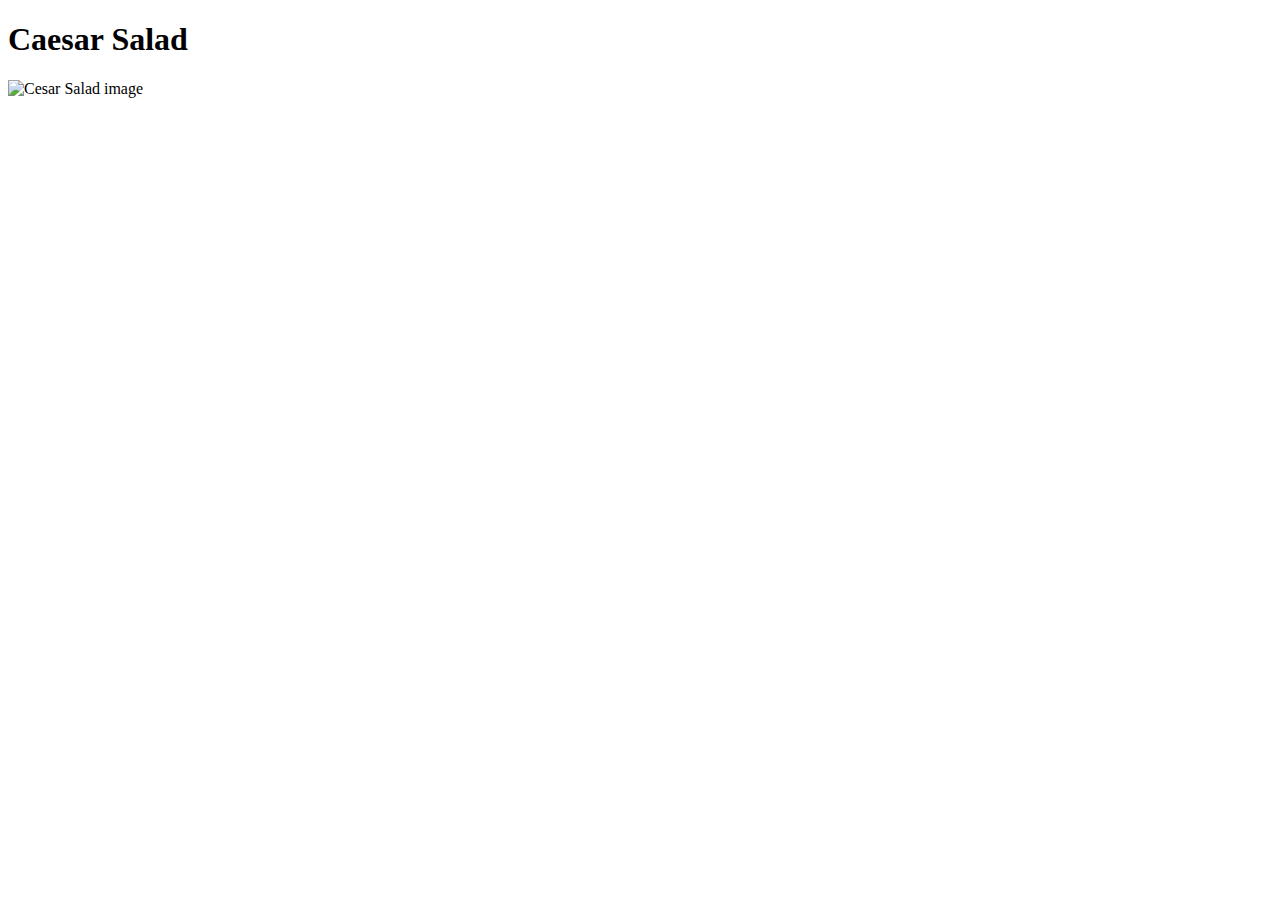
==== recipes/caesar_salad.html @ 97e37a6c "Fill content caesar_sald.html + grammar mistake cesar -> caesar" ====
<!DOCTYPE html>
<html lang="en">
<head>
    <meta charset="UTF-8">
    <meta http-equiv="X-UA-Compatible" content="IE=edge">
    <meta name="viewport" content="width=device-width, initial-scale=1.0">
    <title>Caesar Salad</title>
</head>
<body>
    <h1>Caesar Salad</h1>

    <img src="/images/cesar_salad.jpeg" alt="Cesar Salad image">

</body>
</html>
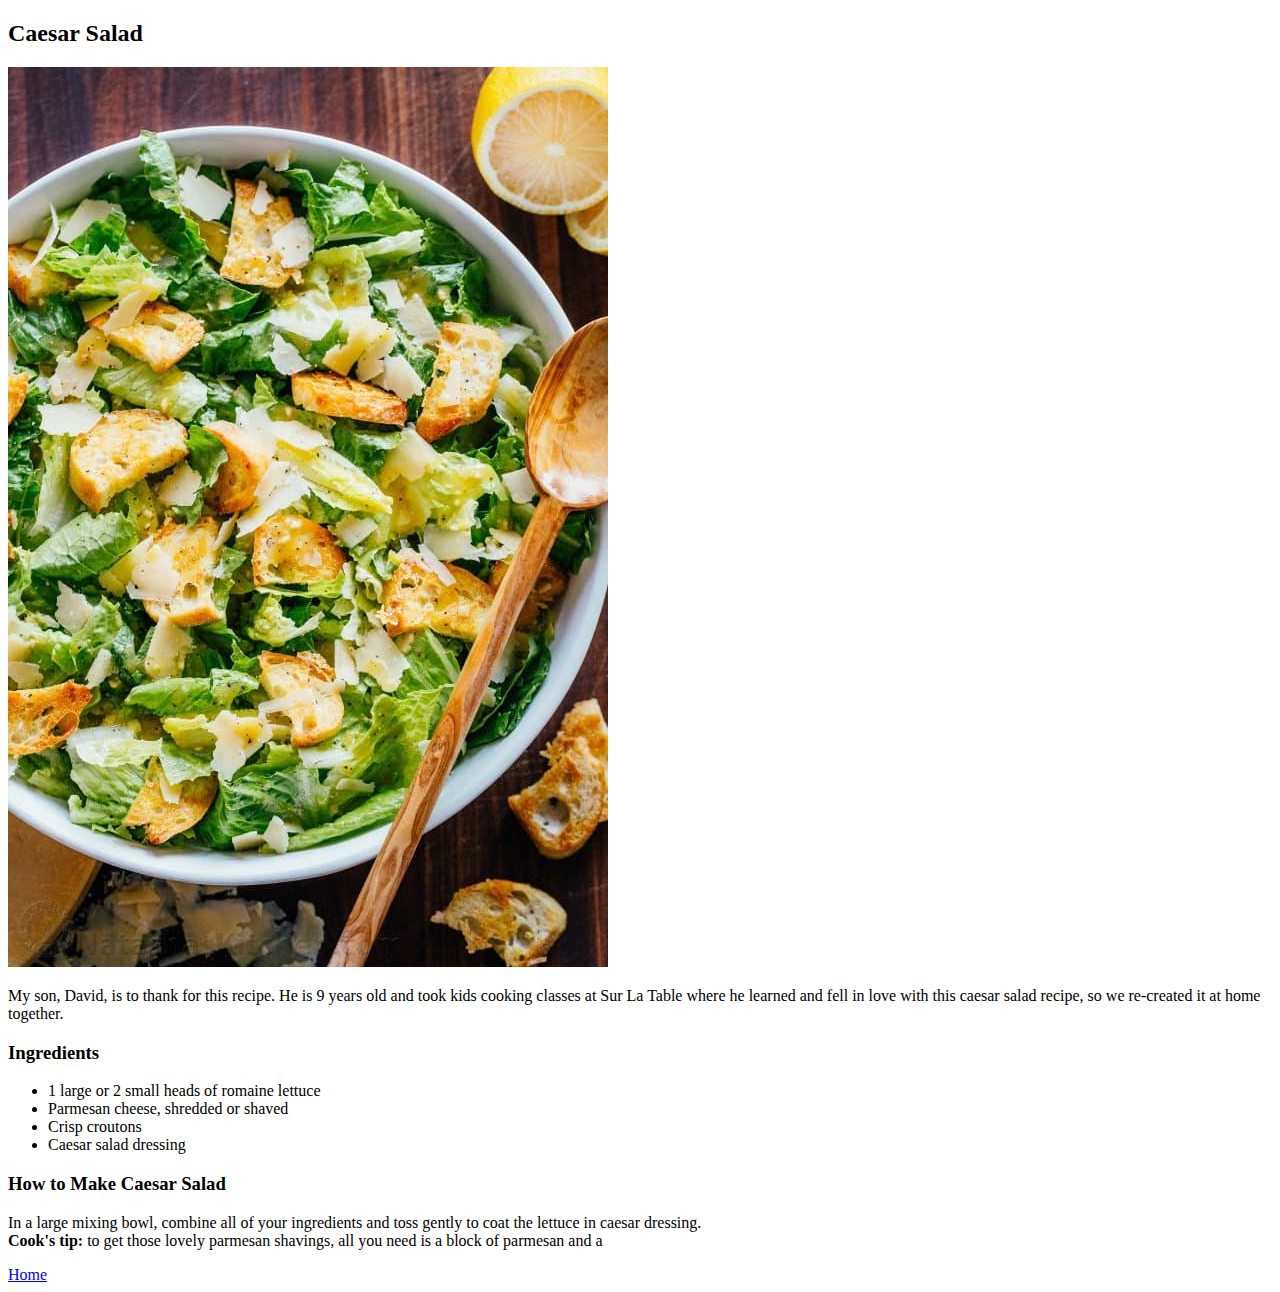
==== commit c51c1272: "Finish caesar_salad.html" ====
--- a/recipes/caesar_salad.html
+++ b/recipes/caesar_salad.html
@@ -7,9 +7,32 @@
     <title>Caesar Salad</title>
 </head>
 <body>
-    <h1>Caesar Salad</h1>
+    <h2>Caesar Salad</h2>
 
-    <img src="/images/cesar_salad.jpeg" alt="Cesar Salad image">
+    <img src="/images/caesar_salad.jpeg" alt="Caesar Salad image">
+
+    <p>
+        My son, David, is to thank for this recipe. He is 9 years old and took kids cooking classes at Sur La Table where he learned and fell in love with this caesar salad recipe, so we re-created it at home together.
+    </p>
+
+    <h3>Ingredients</h3>
+
+    <ul>
+        <li>1 large or 2 small heads of romaine lettuce</li>
+        <li>Parmesan cheese, shredded or shaved</li>
+        <li>Crisp croutons</li>
+        <li>Caesar salad dressing</li>
+    </ul>
+
+    <h3>How to Make Caesar Salad</h3>
+
+    <p>
+        In a large mixing bowl, combine all of your ingredients and toss gently to coat the lettuce in caesar dressing. <br>
+
+        <strong>Cook's tip:</strong> to get those lovely parmesan shavings, all you need is a block of parmesan and a
+    </p>
+
+    <a href="../index.html">Home</a>
 
 </body>
 </html>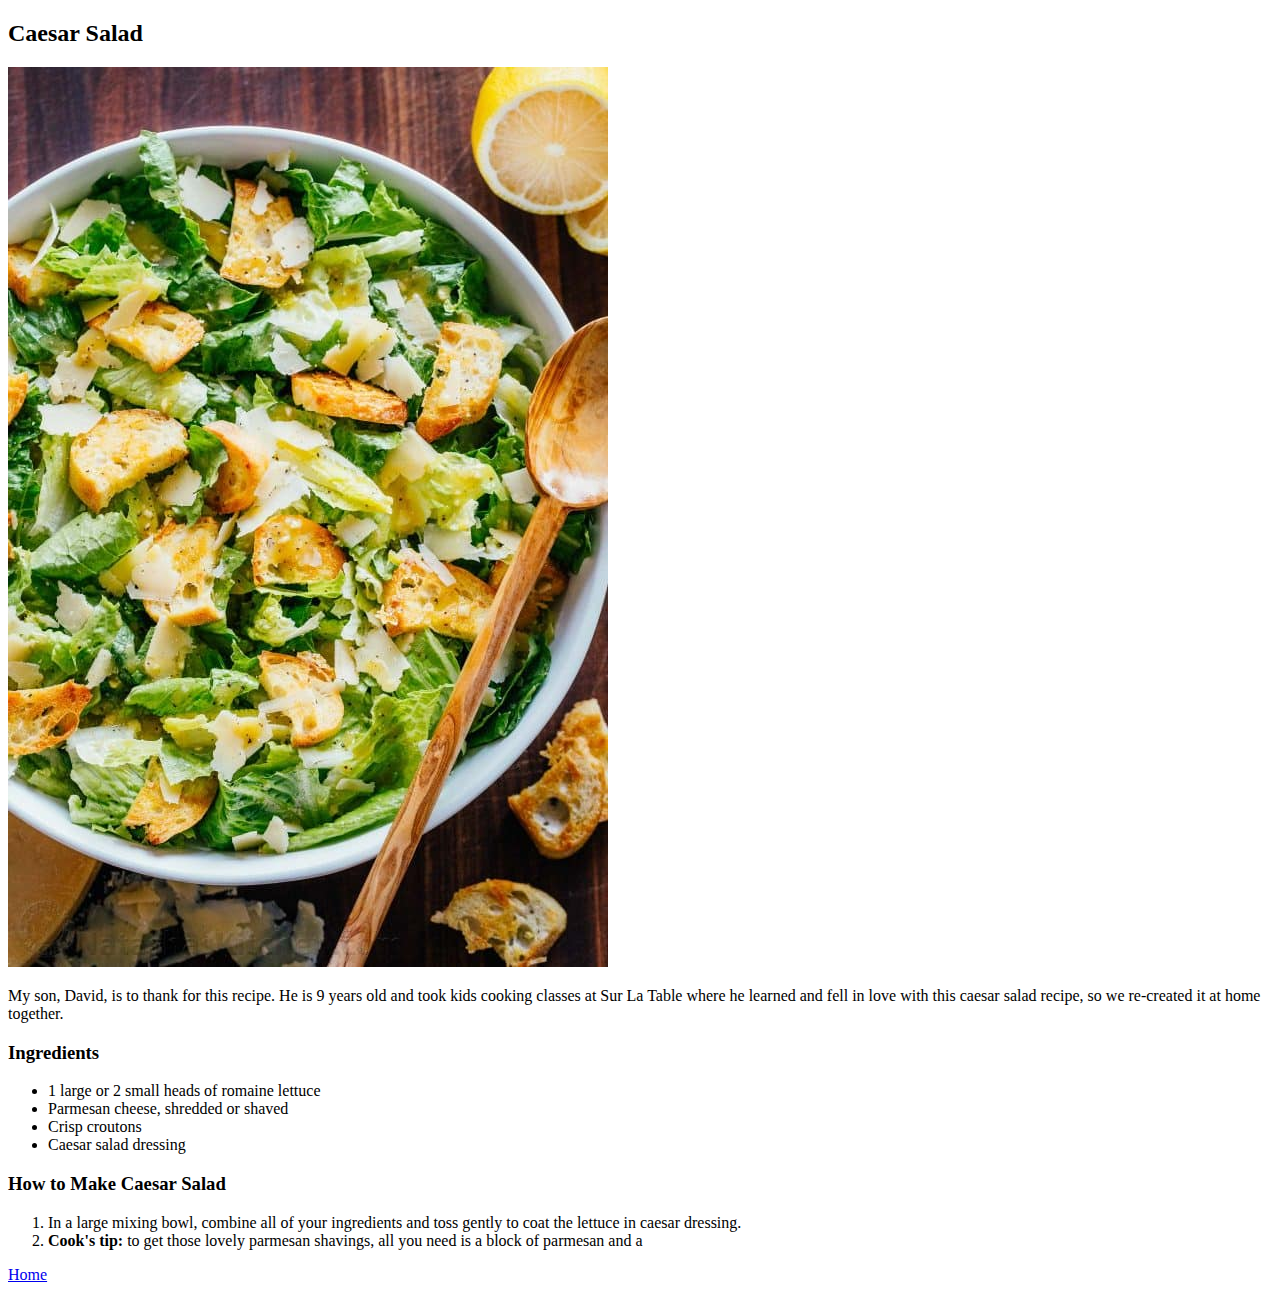
==== commit 7c4d8ef6: "Change How to make section from <p> to <ol>" ====
--- a/recipes/caesar_salad.html
+++ b/recipes/caesar_salad.html
@@ -26,11 +26,15 @@
 
     <h3>How to Make Caesar Salad</h3>
 
-    <p>
-        In a large mixing bowl, combine all of your ingredients and toss gently to coat the lettuce in caesar dressing. <br>
+    <ol>
+        <li>
+            In a large mixing bowl, combine all of your ingredients and toss gently to coat the lettuce in caesar dressing. <br>
+        </li>
 
-        <strong>Cook's tip:</strong> to get those lovely parmesan shavings, all you need is a block of parmesan and a
-    </p>
+        <li>
+            <strong>Cook's tip:</strong> to get those lovely parmesan shavings, all you need is a block of parmesan and a
+        </li>
+    </ol>
 
     <a href="../index.html">Home</a>
 
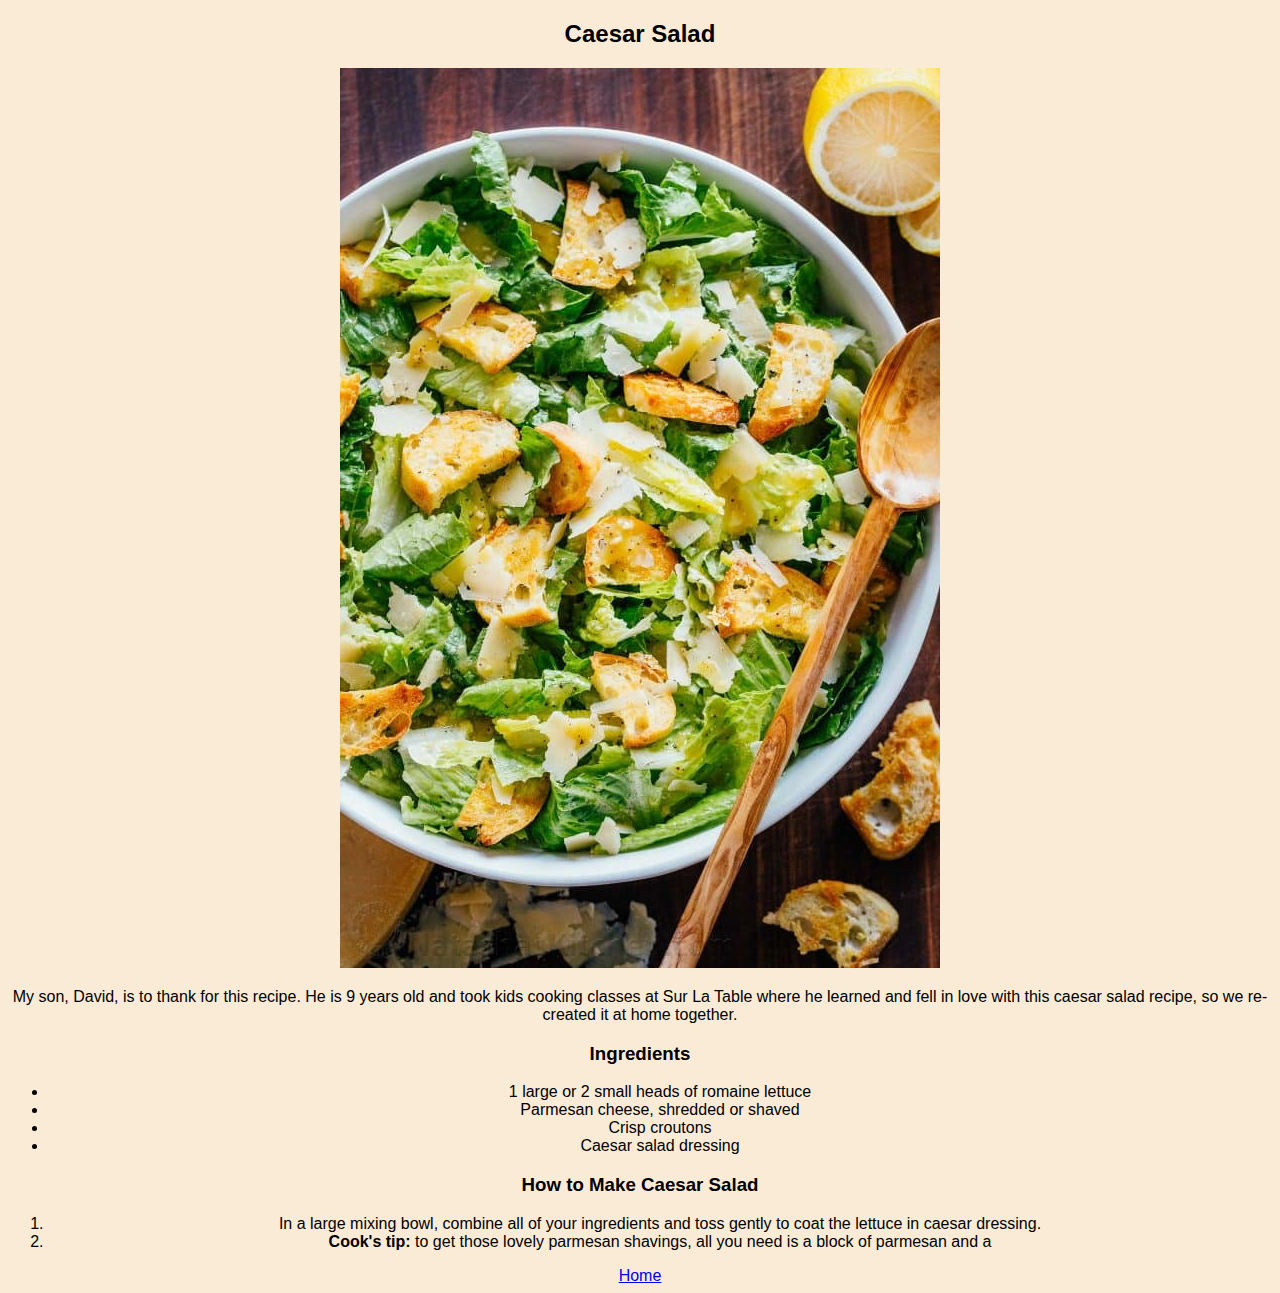
==== commit dcf0a8ff: "Add general css and link to recipes pages" ====
--- a/recipes/caesar_salad.html
+++ b/recipes/caesar_salad.html
@@ -4,6 +4,7 @@
     <meta charset="UTF-8">
     <meta http-equiv="X-UA-Compatible" content="IE=edge">
     <meta name="viewport" content="width=device-width, initial-scale=1.0">
+    <link rel="stylesheet" href="../style.css">
     <title>Caesar Salad</title>
 </head>
 <body>
--- a/style.css
+++ b/style.css
@@ -0,0 +1,9 @@
+body {
+    font-family: Verdana, Geneva, Tahoma, sans-serif;
+    text-align: center;
+    background-color: antiquewhite;
+}
+
+.link {
+    color: black;
+}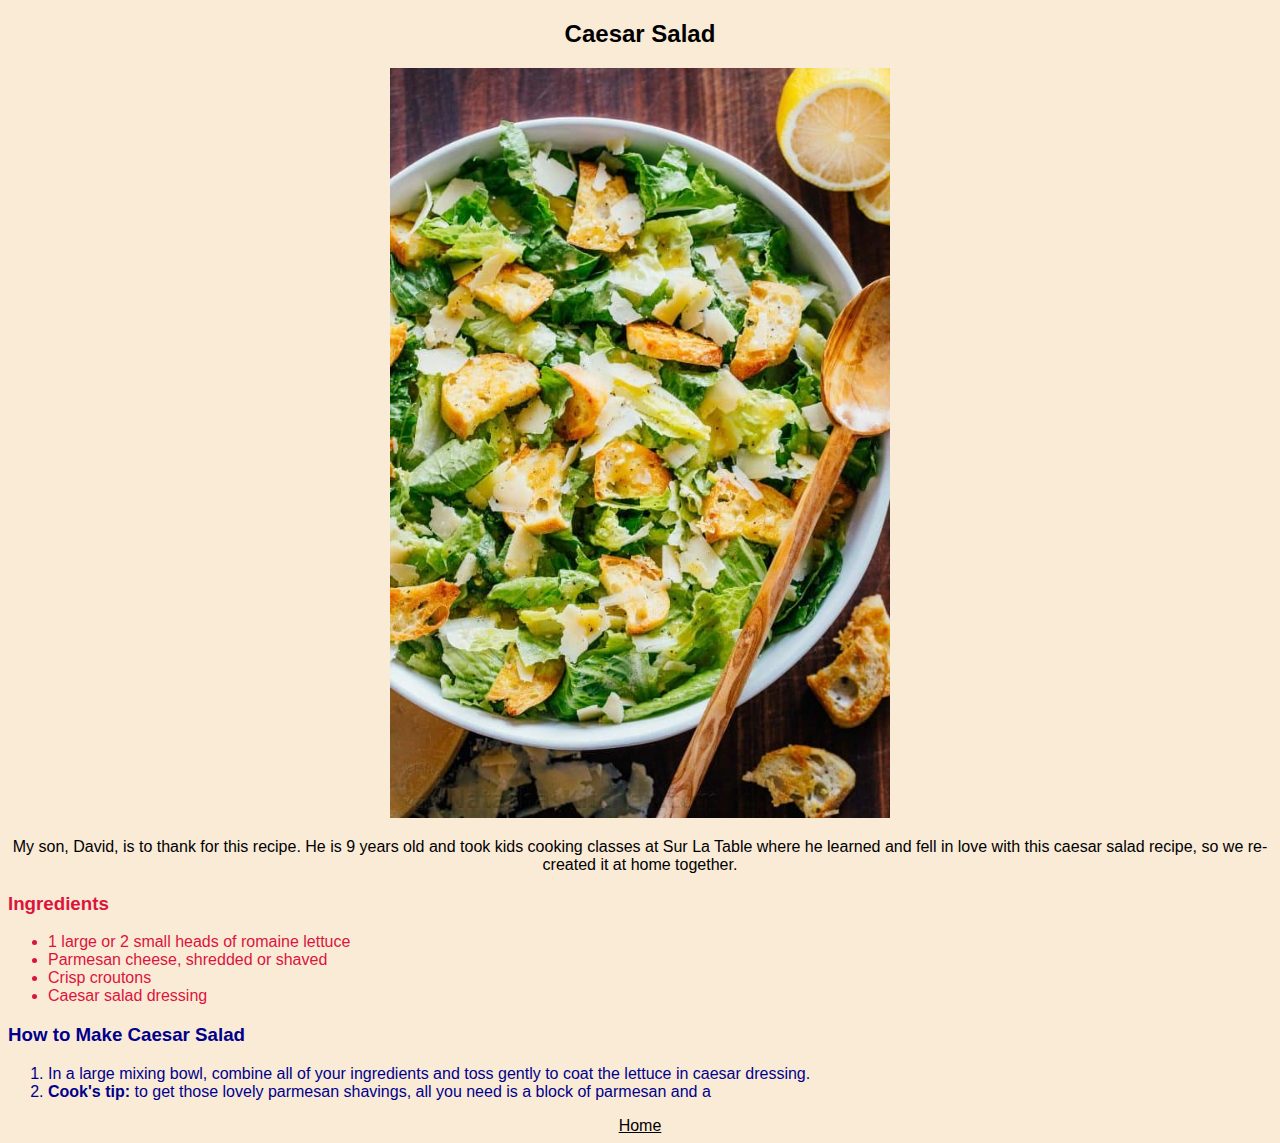
==== commit 95f61c8f: "Add ingredients and how-to classe, finish css code" ====
--- a/recipes/caesar_salad.html
+++ b/recipes/caesar_salad.html
@@ -16,6 +16,7 @@
         My son, David, is to thank for this recipe. He is 9 years old and took kids cooking classes at Sur La Table where he learned and fell in love with this caesar salad recipe, so we re-created it at home together.
     </p>
 
+    <div class="ingredients">
     <h3>Ingredients</h3>
 
     <ul>
@@ -24,7 +25,9 @@
         <li>Crisp croutons</li>
         <li>Caesar salad dressing</li>
     </ul>
+    </div>
 
+    <div class="how-to">
     <h3>How to Make Caesar Salad</h3>
 
     <ol>
@@ -36,6 +39,7 @@
             <strong>Cook's tip:</strong> to get those lovely parmesan shavings, all you need is a block of parmesan and a
         </li>
     </ol>
+    </div>
 
     <a href="../index.html">Home</a>
 
--- a/style.css
+++ b/style.css
@@ -4,6 +4,24 @@
     background-color: antiquewhite;
 }
 
-.link {
+a {
     color: black;
+}
+
+img {
+    height: auto;
+    width: 500px;
+}
+
+.ingredients,
+.how-to {
+    text-align: left;
+}
+
+.ingredients {
+    color: crimson;
+}
+
+.how-to {
+    color: darkblue;
 }